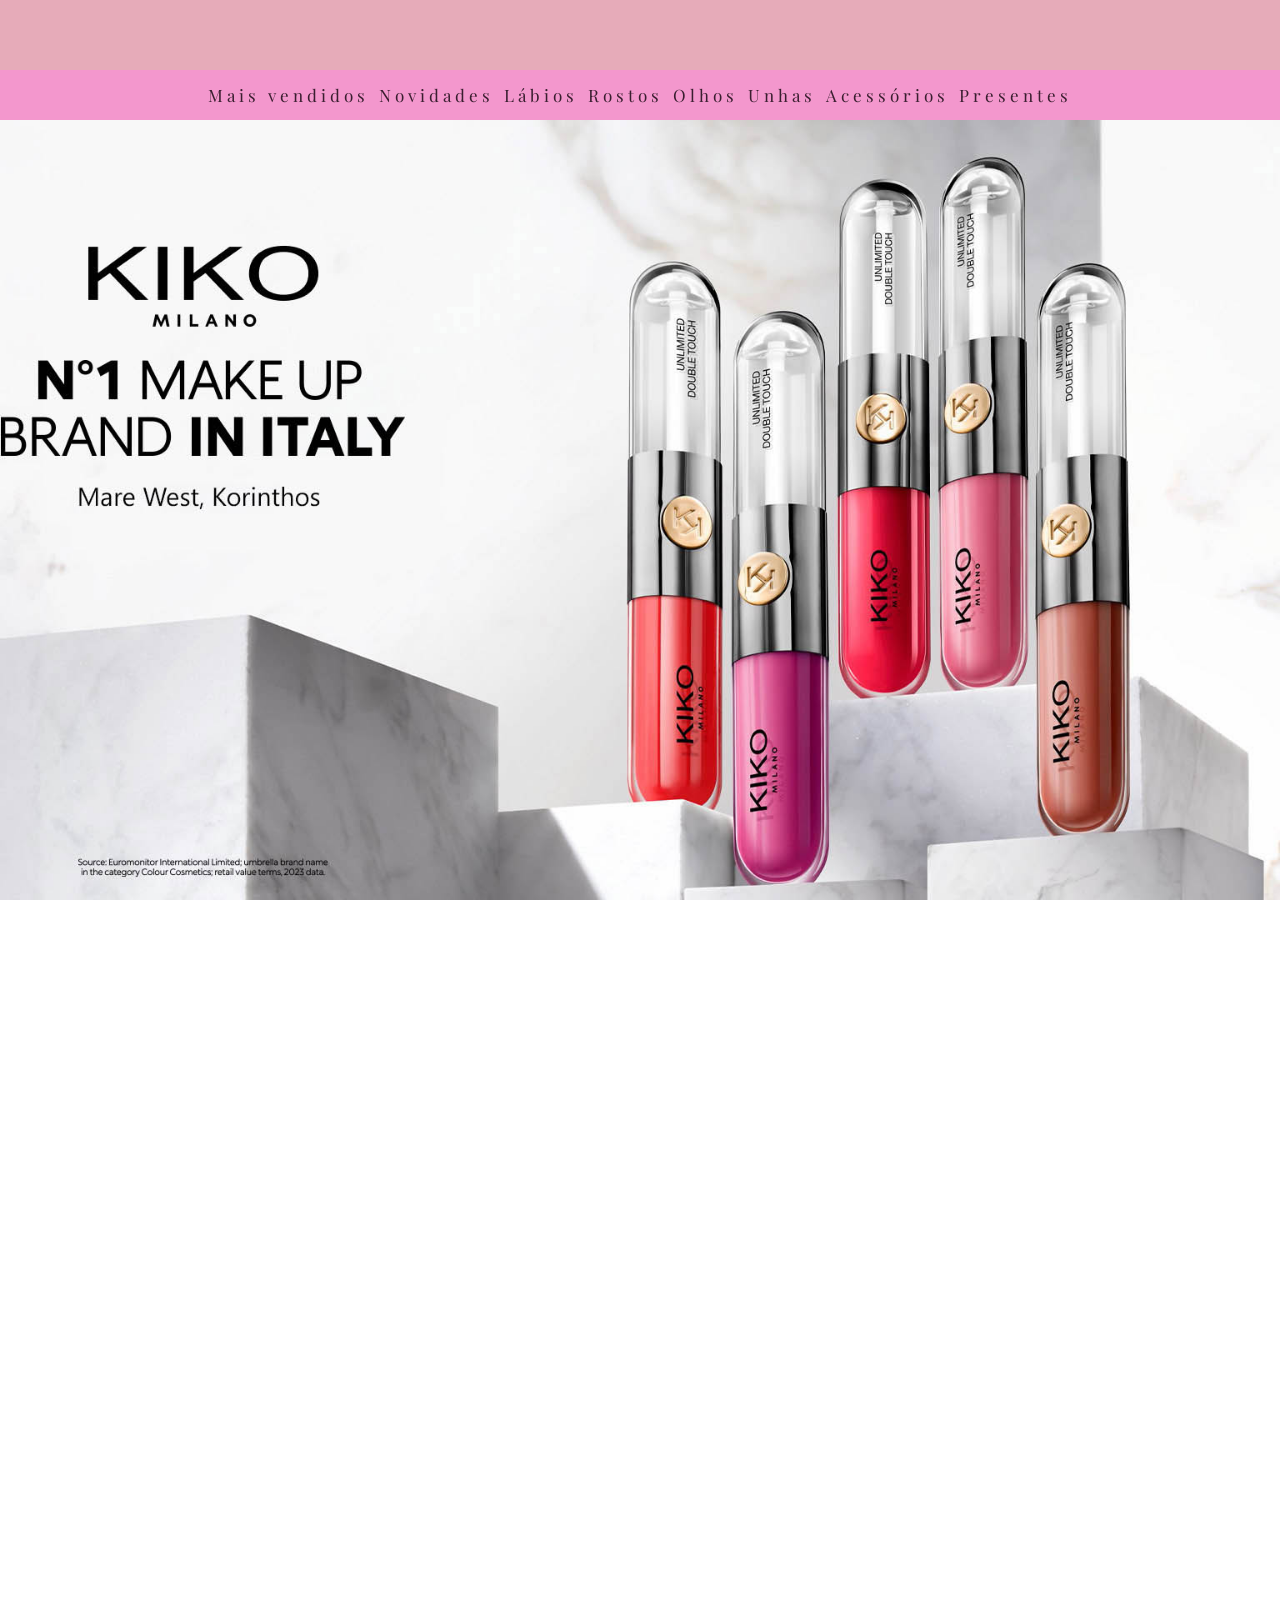
==== landing_pagr/evangeline/src/index.html @ 6cc53f3b "Add files via upload" ====
<!DOCTYPE html>
<html lang="en">

<head>
    <meta charset="UTF-8">
    <meta name="viewport" content="width=device-width, initial-scale=1.0">
    <title>Kiko Milano</title>
    <link rel="stylesheet" href="style.css">
    <link rel="preconnect" href="https://fonts.googleapis.com">
    <link rel="preconnect" href="https://fonts.gstatic.com" crossorigin>
    <link href="https://fonts.googleapis.com/css2?family=Montserrat:ital,wght@0,100..900;1,100..900&display=swap"
        rel="stylesheet">
    <link rel="preconnect" href="https://fonts.googleapis.com">
    <link rel="preconnect" href="https://fonts.gstatic.com" crossorigin>
    <link href="https://fonts.googleapis.com/css2?family=Playfair+Display:ital,wght@0,400..900;1,400..900&display=swap"
        rel="stylesheet">
</head>

<body>
    <nav>
        <div class="topnav">
            
                
            
        </div>
        <div class="bottomanav">
            <span>
                <a href="">Mais vendidos </a>
            </span>
            <span>
                <a href="">Novidades</a>
            </span>
            <span>
                <a href="">Lábios</a>
            </span>
            <span>
                <a href="">Rostos</a>
            </span>
            <span>
                <a href="">Olhos</a>
            </span>
            <span>
                <a href="">Unhas</a>
            </span>
            <span>
                <a href="">Acessórios</a>
            </span>
            <span>
                <a href="">Presentes</a>
            </span>
        </div>
    </nav>
    <main>
        <section id="s1">
           
        </section>
        <section id="s2">

        </section>
        <section id="s3">

        </section>
        <section id="s4">

        </section>

    </main>
    <footer>

    </footer>

</body>

</html>
---- landing_pagr/evangeline/src/style.css ----
:root{
    --text: #ffffff;
    --bg: #e492e7;
    --lblue: ##011C6B;
    --lred: #ff9be1;
    --font: "Montserrat"

}




*{
    margin: 0;
    padding: 0;
    box-sizing: border-box;
    scroll-behavior: smooth;
}
body{
    font-family: Arial, Helvetica, sans-serif;
}
nav{
    width: 100%;
    position: fixed;
    top: 0;
    background-color: #f397cd;
    display: flex;
    flex-direction: column;
    align-items: center;
    justify-content: space-between;

    height: auto;
    z-index: 999;
    animation: decimo 1s ease-in-out;
    transition: all 1s ease-in-out;


}

.topnav {
   display: flex;
 
    align-items: center;
    justify-content: center;
    background-color: #ddbca98f;
    width: 100%;
    height: 70px;
    color: rgb(5, 0, 0);
}
.bottomanav{
   display: flex;
       height: 50px;
    align-items: center;
    justify-content: center;
    gap: 10px;
    padding: 10px;
}


@keyframes decimo{
    0%{
        transform: translateY(-100px);
    }
}
a{
    color: #0c0109;
    text-decoration: none;
    font-size: 17px;
    letter-spacing: 4px;
    opacity: 0.8;
    transition: all 200ms linear;
    font-weight: 400;
    font-family: "Playfair Display", serif;

   
}
section {
    min-height: 100vh;
    height: auto;
}
 #s1 {
    background-image: url(../assets/imagens/MARE-WEST-KIKO-1920x1080-OPEN.jpg);
    background-attachment: fixed;
    background-position: center;
    background-repeat: no-repeat;
    background-size: cover;
    display: flex;
    align-items: center;
    justify-content: center;
    flex-direction: column;
 }
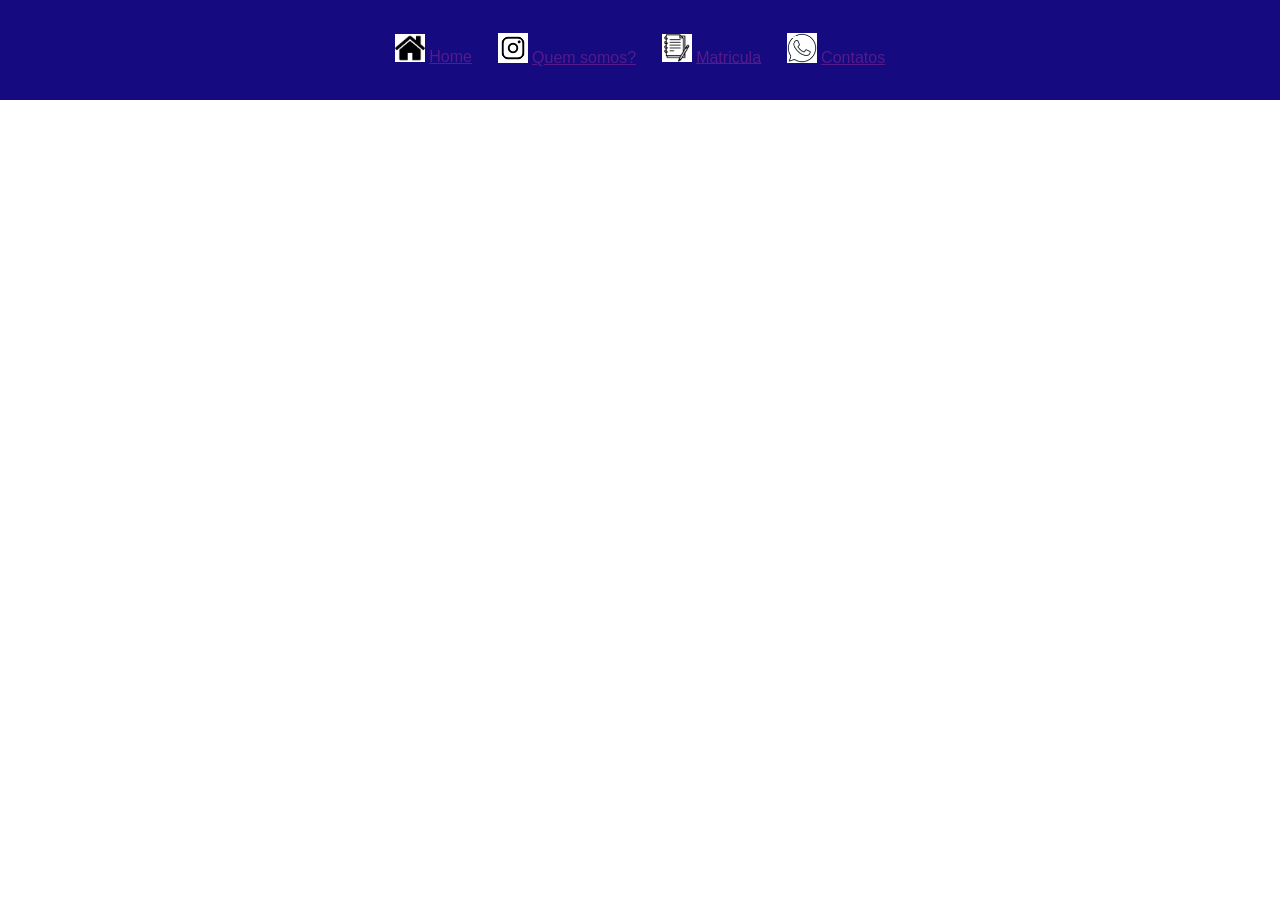
==== commit 33635318: "Add files via upload" ====
--- a/landing_pagr/evangeline/src/index.html
+++ b/landing_pagr/evangeline/src/index.html
@@ -1,67 +1,45 @@
 <!DOCTYPE html>
 <html lang="en">
-
 <head>
     <meta charset="UTF-8">
     <meta name="viewport" content="width=device-width, initial-scale=1.0">
-    <title>Kiko Milano</title>
+    <title>Madre anatolia</title>
     <link rel="stylesheet" href="style.css">
     <link rel="preconnect" href="https://fonts.googleapis.com">
     <link rel="preconnect" href="https://fonts.gstatic.com" crossorigin>
-    <link href="https://fonts.googleapis.com/css2?family=Montserrat:ital,wght@0,100..900;1,100..900&display=swap"
-        rel="stylesheet">
-    <link rel="preconnect" href="https://fonts.googleapis.com">
-    <link rel="preconnect" href="https://fonts.gstatic.com" crossorigin>
-    <link href="https://fonts.googleapis.com/css2?family=Playfair+Display:ital,wght@0,400..900;1,400..900&display=swap"
-        rel="stylesheet">
+    <link href="https://fonts.googleapis.com/css2?family=Montserrat:ital,wght@0,100..900;1,100..900&display=swap" rel="stylesheet">
 </head>
-
 <body>
     <nav>
-        <div class="topnav">
-            
-                
-            
-        </div>
-        <div class="bottomanav">
-            <span>
-                <a href="">Mais vendidos </a>
-            </span>
-            <span>
-                <a href="">Novidades</a>
-            </span>
-            <span>
-                <a href="">Lábios</a>
-            </span>
-            <span>
-                <a href="">Rostos</a>
-            </span>
-            <span>
-                <a href="">Olhos</a>
-            </span>
-            <span>
-                <a href="">Unhas</a>
-            </span>
-            <span>
-                <a href="">Acessórios</a>
-            </span>
-            <span>
-                <a href="">Presentes</a>
-            </span>
-        </div>
+        <span>
+            <img src="../assets/icons/home.png" alt="" width="30px">
+            <a href="">Home</a>
+        </span>
+        <span>
+            <img src="../assets/icons/instagram.png" alt="" width="30px">
+            <a href="">Quem somos?</a>
+        </span>
+        <span>
+            <img src="../assets/icons/matricula.png" alt="" width="30px">
+            <a href="">Matricula</a>
+        </span>
+        <span>
+            <img src="../assets/icons/download.png" alt="" width="30px">
+            <a href="">Contatos</a>
+        </span>
     </nav>
     <main>
         <section id="s1">
-           
-        </section>
+            <h1>..</h1>
+        <section>
         <section id="s2">
-
+            <h1>....</h1>
         </section>
         <section id="s3">
-
+            <h1>...</h1>
         </section>
         <section id="s4">
-
+            <h1>......</h1>
         </section>
 
     </main>
@@ -70,5 +48,4 @@
     </footer>
 
 </body>
-
 </html>
--- a/landing_pagr/evangeline/src/style.css
+++ b/landing_pagr/evangeline/src/style.css
@@ -1,8 +1,8 @@
 :root{
     --text: #ffffff;
-    --bg: #e492e7;
+    --bg: #1e58b1;
     --lblue: ##011C6B;
-    --lred: #ff9be1;
+    --lred: #A8120B;
     --font: "Montserrat"
 
 }
@@ -23,71 +23,19 @@
     width: 100%;
     position: fixed;
     top: 0;
-    background-color: #f397cd;
+    background-color: #160a81;
     display: flex;
-    flex-direction: column;
     align-items: center;
-    justify-content: space-between;
-
-    height: auto;
+    justify-content: center;
+    gap: 2vw;
+    height: 100px;
     z-index: 999;
     animation: decimo 1s ease-in-out;
     transition: all 1s ease-in-out;
 
-
 }
-
-.topnav {
-   display: flex;
- 
-    align-items: center;
-    justify-content: center;
-    background-color: #ddbca98f;
-    width: 100%;
-    height: 70px;
-    color: rgb(5, 0, 0);
-}
-.bottomanav{
-   display: flex;
-       height: 50px;
-    align-items: center;
-    justify-content: center;
-    gap: 10px;
-    padding: 10px;
-}
-
-
 @keyframes decimo{
     0%{
         transform: translateY(-100px);
     }
-}
-a{
-    color: #0c0109;
-    text-decoration: none;
-    font-size: 17px;
-    letter-spacing: 4px;
-    opacity: 0.8;
-    transition: all 200ms linear;
-    font-weight: 400;
-    font-family: "Playfair Display", serif;
-
-   
-}
-section {
-    min-height: 100vh;
-    height: auto;
-}
- #s1 {
-    background-image: url(../assets/imagens/MARE-WEST-KIKO-1920x1080-OPEN.jpg);
-    background-attachment: fixed;
-    background-position: center;
-    background-repeat: no-repeat;
-    background-size: cover;
-    display: flex;
-    align-items: center;
-    justify-content: center;
-    flex-direction: column;
- }
- 
-
+}
